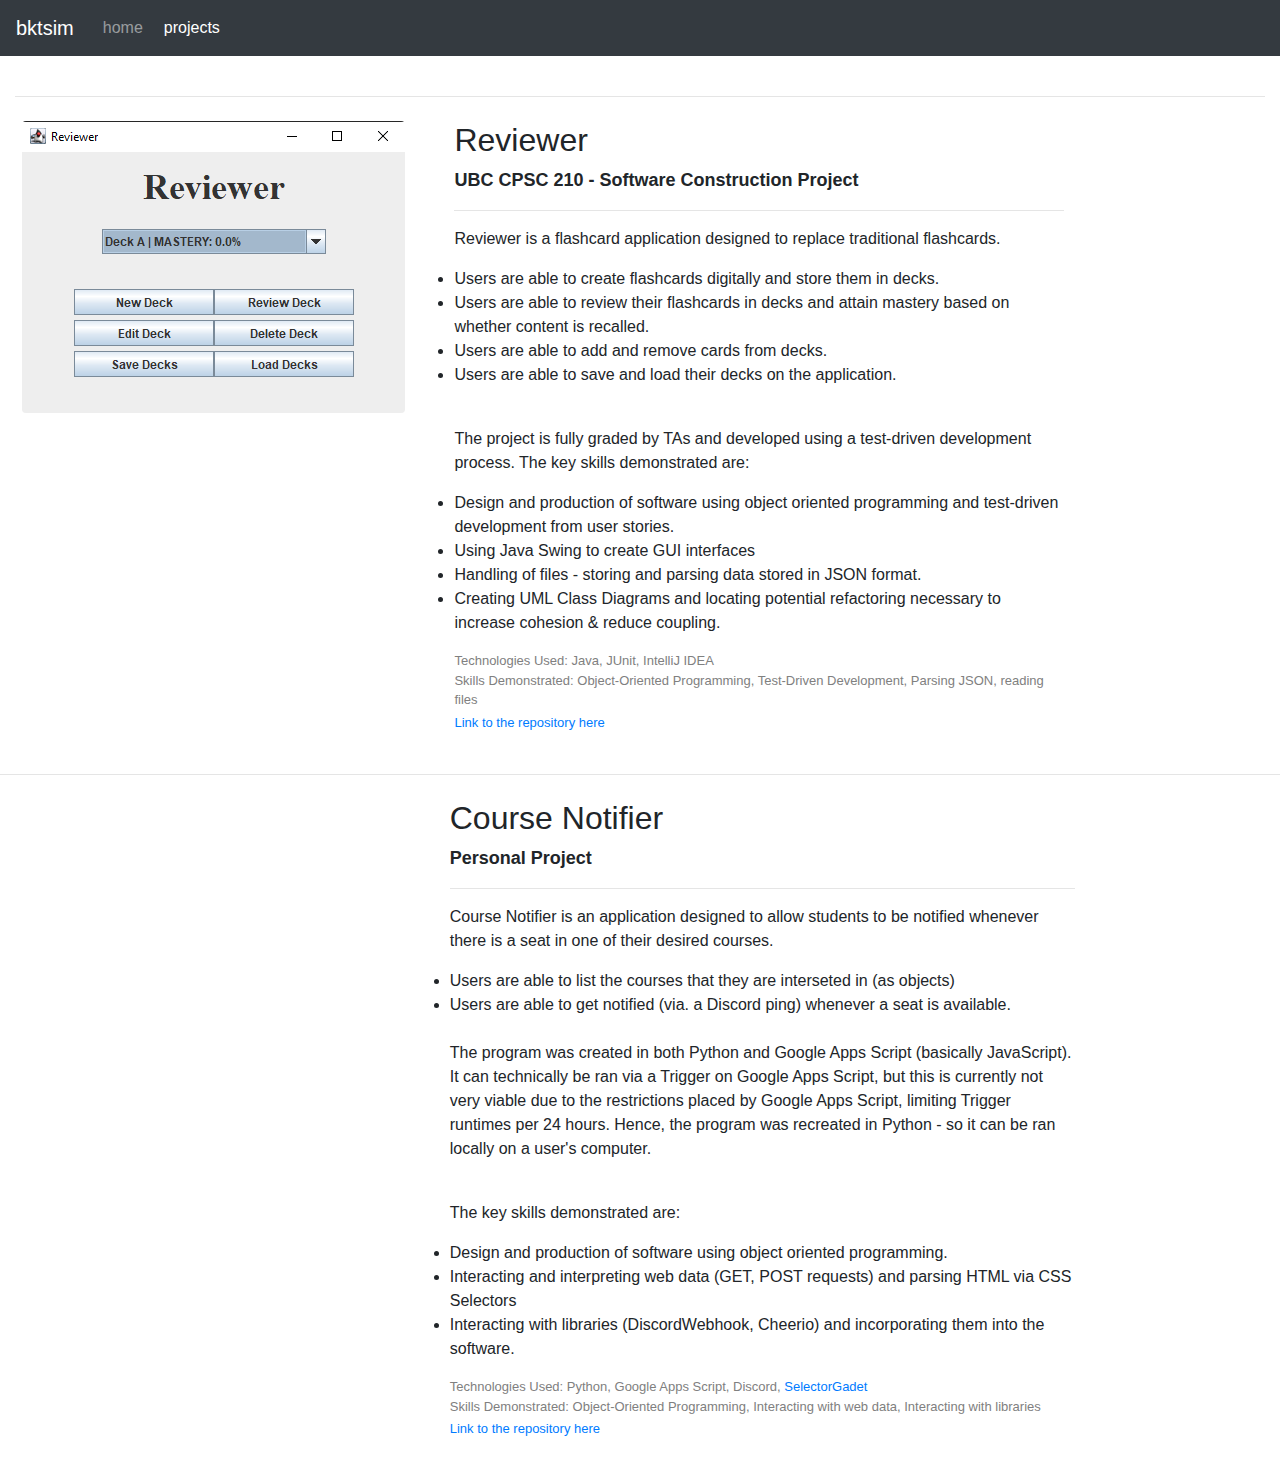
==== projects.html @ 59d70c3c "projects" ====
<!doctype html>
<html lang="en">
  <head>
    <!-- Required meta tags -->
    <meta charset="utf-8">
    <meta name="viewport" content="width=device-width, initial-scale=1, shrink-to-fit=no">
    <link rel="stylesheet" href="styles.css">
    <!-- Bootstrap CSS -->
    <meta name="viewport" content="width=device-width, initial-scale=1, shrink-to-fit=no">
    <link rel="stylesheet" href="https://maxcdn.bootstrapcdn.com/bootstrap/4.0.0/css/bootstrap.min.css" integrity="sha384-Gn5384xqQ1aoWXA+058RXPxPg6fy4IWvTNh0E263XmFcJlSAwiGgFAW/dAiS6JXm" crossorigin="anonymous">
    <link rel="icon" href="/img/rin.jpg">
    <title>bktsim</title>
  </head>
  
  <nav class="navbar navbar-expand-lg sticky-top navbar-dark bg-dark">
    <a class="navbar-brand" href="index.html">
        bktsim </a>
    <button class="navbar-toggler" type="button" data-toggle="collapse" data-target="#navbarNavAltMarkup" aria-controls="navbarNavAltMarkup" aria-expanded="false" aria-label="Toggle navigation">
      <span class="navbar-toggler-icon"></span>
    </button>
    <div class="collapse navbar-collapse" id="navbarNavAltMarkup">
      <div class="navbar-nav">
        <a class="nav-item nav-link" href="index.html">home</a>
        <a class="nav-item nav-link active" href="projects.html">projects<span class="sr-only">(current)</span></a>
      </div>
    </div>
  </nav>


  <body>
      <br>
      
      <div class="container-fluid main-frame">
          <hr>
          <div class = "row mt-4">

              <div class="col-4 text-center" style="margin-right: 1%;">
                    <img src="img/reviewer/Reviewer1.png" class="rounded mx-auto d-block">
              </div>

              <div class = "col-6">
                  <h2> Reviewer </h2>

                  <b style="font-size: large;"> UBC CPSC 210 - Software Construction Project </b>

                  <br>
                  <hr>

                  <p> Reviewer is a flashcard application designed to replace traditional flashcards. 
                      <li> Users are able to create flashcards digitally and store them in decks. </li>
                      <li> Users are able to review their flashcards in decks and attain mastery based on whether content is recalled. </li>
                      <li> Users are able to add and remove cards from decks. </li>
                      <li> Users are able to save and load their decks on the application. </li> 
                  </p>

                  <br>

                  <p> The project is fully graded by TAs and developed using a test-driven development process. The key skills demonstrated are:
                      <li> Design and production of software using object oriented programming and test-driven development from user stories. </li> 
                      <li> Using Java Swing to create GUI interfaces </li>
                      <li> Handling of files - storing and parsing data stored in JSON format. </li>
                      <li> Creating UML Class Diagrams and locating potential refactoring necessary to increase cohesion & reduce coupling. </li> 
                  </p>
                  
                  <p style="color:gray; font-size: small; margin-bottom: 0%;"> Technologies Used: Java, JUnit, IntelliJ IDEA </p>
                  <p style="color:gray; font-size: small; margin-bottom: 0%;"> Skills Demonstrated: Object-Oriented Programming, Test-Driven Development, Parsing JSON, reading files </p>
                  <a href="https://github.com/bktsim/reviewer" style="font-size: small; margin-top: 0%;"> Link to the repository here </a>
                  <br>
                  <br>
              </div>
           </div>
         </div>
         <hr>
         <div class = "row mt-4">

            <div class="col-4 text-center" style="margin-right: 1%;">
                  
            </div>

            <div class = "col-6">
                <h2> Course Notifier </h2>

                <b style="font-size: large;"> Personal Project </b>

                <br>
                <hr>

                <p> Course Notifier is an application designed to allow students to be notified whenever there is a seat in one of their desired courses. 
                    <li> Users are able to list the courses that they are interseted in (as objects) </li>
                    <li> Users are able to get notified (via. a Discord ping) whenever a seat is available. </li>
                    <br>
                    The program was created in both Python and Google Apps Script (basically JavaScript). It can technically be ran via a Trigger on Google Apps Script,
                    but this is currently not very viable due to the restrictions placed by Google Apps Script, limiting Trigger runtimes per 24 hours. Hence, the program
                    was recreated in Python - so it can be ran locally on a user's computer.
                </p>

                <br>

                <p> The key skills demonstrated are:
                    <li> Design and production of software using object oriented programming. </li>
                    <li> Interacting and interpreting web data (GET, POST requests) and parsing HTML via CSS Selectors </li> 
                    <li> Interacting with libraries (DiscordWebhook, Cheerio) and incorporating them into the software. </li>
                </p>
                
                <p style="color:gray; font-size: small; margin-bottom: 0%;"> Technologies Used: Python, Google Apps Script, Discord, 
                    <a href="https://chrome.google.com/webstore/detail/selectorgadget/mhjhnkcfbdhnjickkkdbjoemdmbfginb?"> SelectorGadet </a> </p>
                <p style="color:gray; font-size: small; margin-bottom: 0%;"> Skills Demonstrated: Object-Oriented Programming, Interacting with web data, Interacting with libraries </p>
                <a href="https://github.com/bktsim/courses-notifier" style="font-size: small; margin-top: 0%;"> Link to the repository here </a>
                <br>
                <br>
            </div>
            <hr>
      </div>
  </body>
</html>
---- styles.css ----
body {
    color:antiquewhite;
    font-family: 'Gill Sans', 'Gill Sans MT', Calibri, 'Trebuchet MS', sans-serif;
}

nav {
    font-family: 'Gill Sans', 'Gill Sans MT', Calibri, 'Trebuchet MS', sans-serif
}

a.nav-item {
    margin-left: 5px;
}

@media screen and (max-width:400px) /*for small screen like mobile*/
{
   .main-frame
   {
      font-size: 1px /*adjust as per requirement*/
   }
}

@media screen and (min-width:401px)  /*for screen larger than mobile*/
{
   .main-frame
   {
      font-size: 16px /*adjust as per requirement*/
   }
}
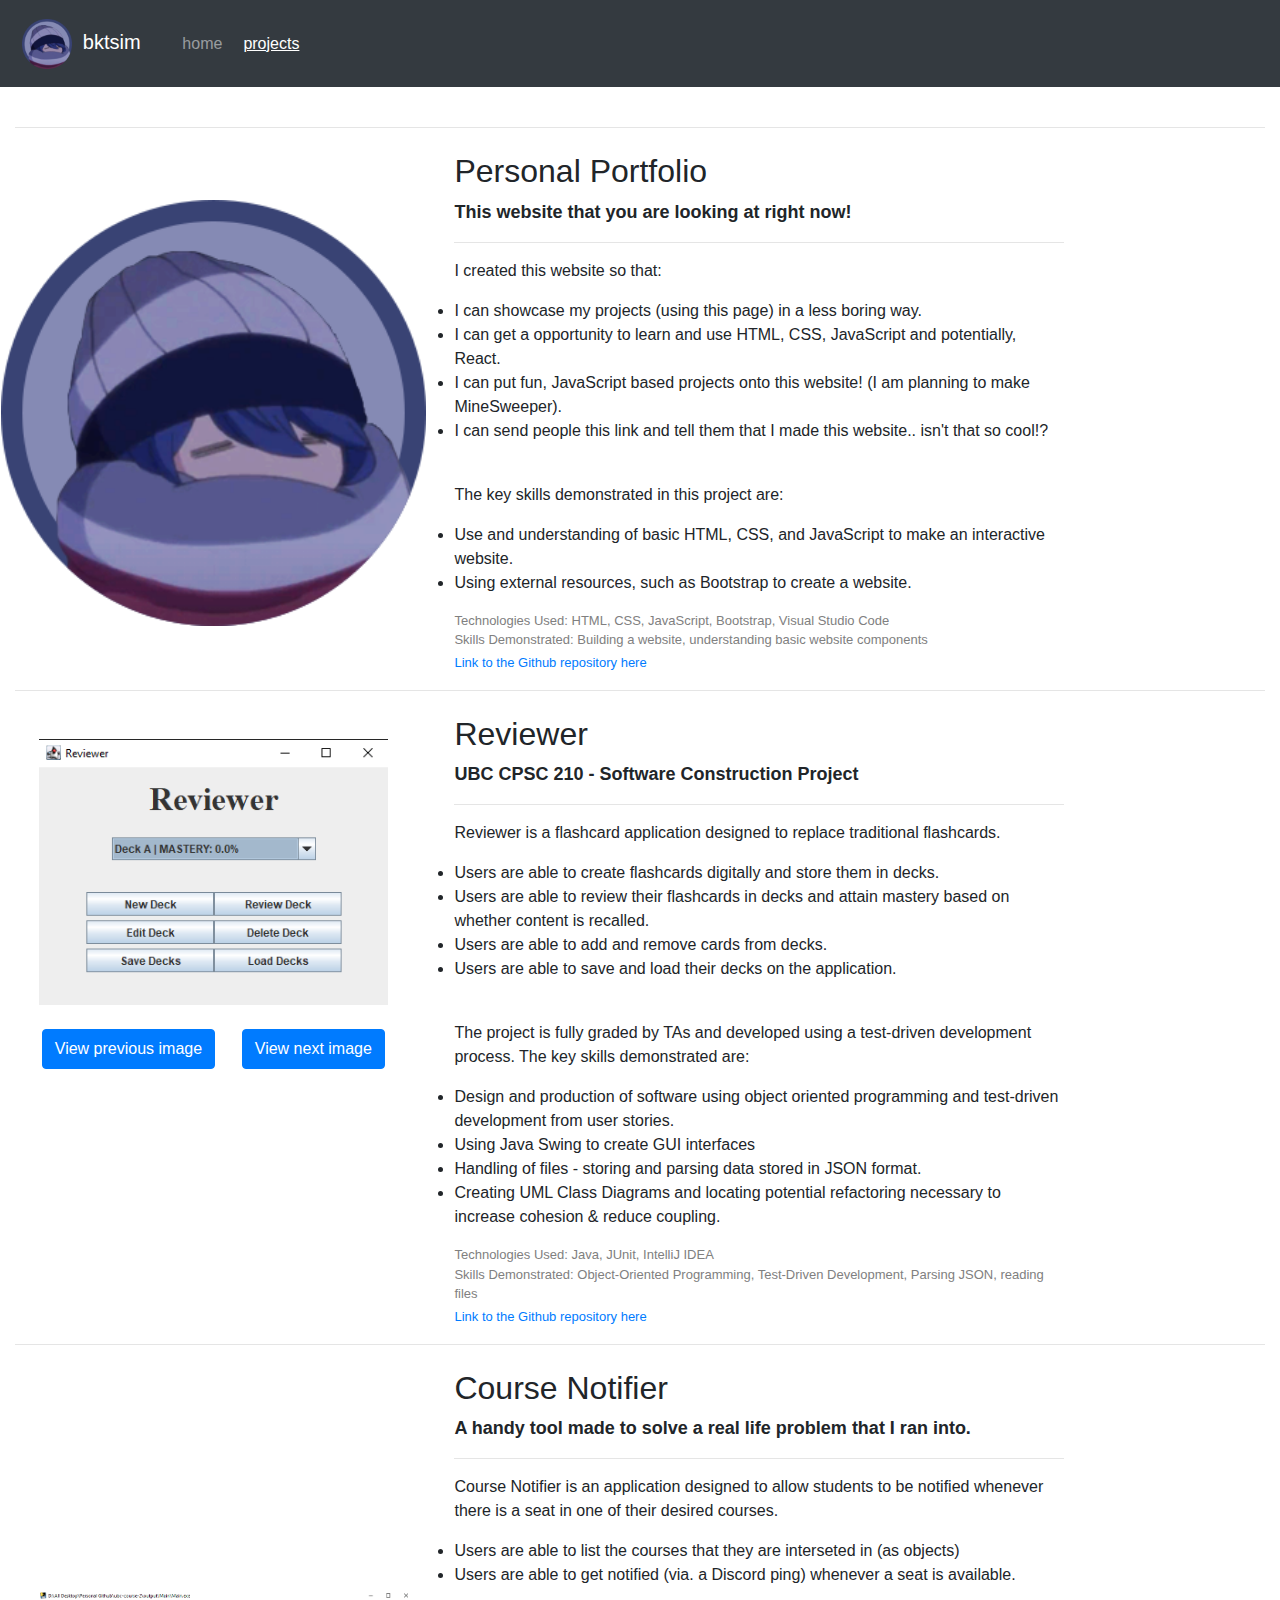
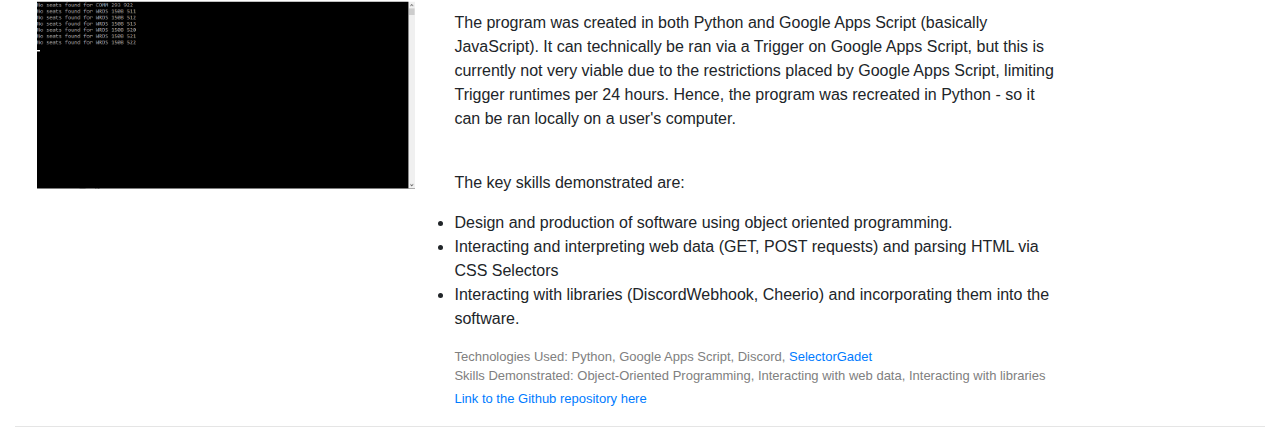
==== commit 10cfc18f: "projects page" ====
--- a/projects.html
+++ b/projects.html
@@ -1,115 +1,187 @@
 <!doctype html>
 <html lang="en">
-  <head>
-    <!-- Required meta tags -->
-    <meta charset="utf-8">
-    <meta name="viewport" content="width=device-width, initial-scale=1, shrink-to-fit=no">
-    <link rel="stylesheet" href="styles.css">
-    <!-- Bootstrap CSS -->
-    <meta name="viewport" content="width=device-width, initial-scale=1, shrink-to-fit=no">
-    <link rel="stylesheet" href="https://maxcdn.bootstrapcdn.com/bootstrap/4.0.0/css/bootstrap.min.css" integrity="sha384-Gn5384xqQ1aoWXA+058RXPxPg6fy4IWvTNh0E263XmFcJlSAwiGgFAW/dAiS6JXm" crossorigin="anonymous">
-    <link rel="icon" href="/img/rin.jpg">
-    <title>bktsim</title>
-  </head>
+
+<head>
+  <meta charset="utf-8">
+  <meta name="viewport" content="width=device-width, initial-scale=1, shrink-to-fit=no">
+  <link rel="stylesheet" href="styles.css">
+  <meta name="viewport" content="width=device-width, initial-scale=1, shrink-to-fit=no">
+  <link rel="stylesheet" href="https://maxcdn.bootstrapcdn.com/bootstrap/4.0.0/css/bootstrap.min.css"
+    integrity="sha384-Gn5384xqQ1aoWXA+058RXPxPg6fy4IWvTNh0E263XmFcJlSAwiGgFAW/dAiS6JXm" crossorigin="anonymous">
+    <script src="https://cdn.jsdelivr.net/npm/bootstrap@5.0.0-beta3/dist/js/bootstrap.bundle.min.js" integrity="sha384-JEW9xMcG8R+pH31jmWH6WWP0WintQrMb4s7ZOdauHnUtxwoG2vI5DkLtS3qm9Ekf" crossorigin="anonymous"></script>
+  <link rel="icon" href="img/Icon.png">
+  <title>projects</title>
+</head>
+
+<nav class="navbar navbar-expand-lg sticky-top navbar-dark bg-dark">
+  <a class="navbar-brand" href="index.html" style="margin-right: 2em;">
+    <img src="img/Icon.png" width="50" height="50" style="margin: 5%;" >
+    bktsim </a>
+  <button class="navbar-toggler" type="button" data-toggle="collapse" data-target="#navbarNavAltMarkup"
+    aria-controls="navbarNavAltMarkup" aria-expanded="false" aria-label="Toggle navigation">
+    <span class="navbar-toggler-icon"></span>
+  </button>
+  <div class="collapse navbar-collapse" id="navbarNavAltMarkup">
+    <div class="navbar-nav">
+      <a class="nav-item nav-link" href="index.html">home</a>
+      <a class="nav-item nav-link active" href="projects.html"><u>projects</u><span class="sr-only">(current)</span></a>
+    </div>
+  </div>
+</nav>
+
+
+<body>
+  <br>
+
+  <div class="container-fluid main-frame">
+    <hr>
+
+    <div class="row mt-4">
+      <div class="col-4 d-flex justify-content-center p-5" style="margin-right: 1%;">
+        <img src="img/Icon.png">
+      </div>
+      <div class="col-6">
+        <h2> Personal Portfolio </h2>
+        <b style="font-size: large;"> This website that you are looking at right now! </b>
+        <hr>
+        <p>I created this website so that:
+          <li> I can showcase my projects (using this page) in a less boring way. </li>
+          <li> I can get a opportunity to learn and use HTML, CSS, JavaScript and potentially, React. </li>
+          <li> I can put fun, JavaScript based projects onto this website! (I am planning to make MineSweeper). </li>
+          <li> I can send people this link and tell them that I made this website.. isn't that so cool!? </li>
+        </p> 
+
+        <br>
+        <p> The key skills demonstrated in this project are:
+          <li> Use and understanding of basic HTML, CSS, and JavaScript to make an interactive website. </li>
+          <lI> Using external resources, such as Bootstrap to create a website. </lI>
+        </p>
+        
+        <p style="color:gray; font-size: small; margin-bottom: 0%;"> Technologies Used: HTML, CSS, JavaScript, Bootstrap, Visual Studio Code </p>
+        <p style="color:gray; font-size: small; margin-bottom: 0%;"> Skills Demonstrated: Building a website, understanding basic website components </p>
+        <a href="https://github.com/bktsim/bktsim.github.io" style="font-size: small; margin-top: 0%;"> Link to the Github repository here </a>
+      </div>
+      
+
+    </div>
+
+    <hr>
+    <div class="row mt-4">
+      <div class="col-4" style="margin-right: 1%;">
+        <div class="container-fluid">
+          <div class = "row d-flex justify-content-center border-light p-4">
+            <img id="ReviewerImage" src="img/reviewer/Reviewer1.png" class="img-fluid my-auto justify-content-center">
+          </div>
+          
+          <script>
+            var count = 1;
+            const images = 4;
+            const image = document.getElementById("ReviewerImage");
+
+            function onClickReviewer(i) {
+              if (i > 0 && count + 1 <= images) {
+                count += 1
+              } else if (i > 0 && count + 1 > images) {
+                count = 1
+              } else if (i < 0 && count - 1 >= 1) {
+                count -= 1
+              } else {
+                count = 4
+              }
+              image.src = "img/reviewer/Reviewer" + count + ".png";
+            };
+          </script>
+          <div class = "row d-flex justify-content-center ">
+            <button type="button" class="btn btn-primary" onclick=onClickReviewer(-1)> View previous image </button>
+            <p>&nbsp; &nbsp; &nbsp;&nbsp;</p>
+            <button type="button" class="btn btn-primary" onclick=onClickReviewer(1)> View next image </button>
+          </div>
+        </div>
+      </div>
+      
+      <div class="col-6">
+        <h2> Reviewer </h2>
+        <b style="font-size: large;"> UBC CPSC 210 - Software Construction Project </b>
   
-  <nav class="navbar navbar-expand-lg sticky-top navbar-dark bg-dark">
-    <a class="navbar-brand" href="index.html">
-        bktsim </a>
-    <button class="navbar-toggler" type="button" data-toggle="collapse" data-target="#navbarNavAltMarkup" aria-controls="navbarNavAltMarkup" aria-expanded="false" aria-label="Toggle navigation">
-      <span class="navbar-toggler-icon"></span>
-    </button>
-    <div class="collapse navbar-collapse" id="navbarNavAltMarkup">
-      <div class="navbar-nav">
-        <a class="nav-item nav-link" href="index.html">home</a>
-        <a class="nav-item nav-link active" href="projects.html">projects<span class="sr-only">(current)</span></a>
+        <br>
+        <hr>
+  
+        <p> Reviewer is a flashcard application designed to replace traditional flashcards.
+          <li> Users are able to create flashcards digitally and store them in decks. </li>
+          <li> Users are able to review their flashcards in decks and attain mastery based on whether content is
+            recalled. </li>
+          <li> Users are able to add and remove cards from decks. </li>
+          <li> Users are able to save and load their decks on the application. </li>
+        </p>
+
+        <br>
+
+        <p> The project is fully graded by TAs and developed using a test-driven development process. The key skills
+          demonstrated are:
+          <li> Design and production of software using object oriented programming and test-driven development from user
+            stories. </li>
+          <li> Using Java Swing to create GUI interfaces </li>
+          <li> Handling of files - storing and parsing data stored in JSON format. </li>
+          <li> Creating UML Class Diagrams and locating potential refactoring necessary to increase cohesion & reduce
+            coupling. </li>
+        </p>
+
+        <p style="color:gray; font-size: small; margin-bottom: 0%;"> Technologies Used: Java, JUnit, IntelliJ IDEA </p>
+        <p style="color:gray; font-size: small; margin-bottom: 0%;"> Skills Demonstrated: Object-Oriented Programming,
+          Test-Driven Development, Parsing JSON, reading files </p>
+        <a href="https://github.com/bktsim/reviewer" style="font-size: small; margin-top: 0%;"> Link to the Github repository here </a>
+      </div>
+
+      <br>
+      <br>
+    </div>
+  
+  <hr>
+
+    <div class="row mt-4">
+      <div class="col-4 d-flex justify-content-center p-4" style="margin-left: 1%;">
+        <img src="img/notifier/CourseNotifier.png" class="img-fluid my-auto" style="margin: 3%;">
+      </div>
+      
+      <div class="col-6">
+        <h2> Course Notifier </h2>
+        <b style="font-size: large;"> A handy tool made to solve a real life problem that I ran into. </b>
+
+        <br>
+        <hr>
+      
+        <p> Course Notifier is an application designed to allow students to be notified whenever there is a seat in one of
+          their desired courses.
+          <li> Users are able to list the courses that they are interseted in (as objects) </li>
+          <li> Users are able to get notified (via. a Discord ping) whenever a seat is available. </li>
+          <br>
+          The program was created in both Python and Google Apps Script (basically JavaScript). It can technically be ran
+          via a Trigger on Google Apps Script,
+          but this is currently not very viable due to the restrictions placed by Google Apps Script, limiting Trigger
+          runtimes per 24 hours. Hence, the program
+          was recreated in Python - so it can be ran locally on a user's computer.
+        </p>
+      
+        <br>
+      
+        <p> The key skills demonstrated are:
+          <li> Design and production of software using object oriented programming. </li>
+          <li> Interacting and interpreting web data (GET, POST requests) and parsing HTML via CSS Selectors </li>
+          <li> Interacting with libraries (DiscordWebhook, Cheerio) and incorporating them into the software. </li>
+        </p>
+      
+        <p style="color:gray; font-size: small; margin-bottom: 0%;"> Technologies Used: Python, Google Apps Script, Discord,
+          <a href="https://chrome.google.com/webstore/detail/selectorgadget/mhjhnkcfbdhnjickkkdbjoemdmbfginb?"> SelectorGadet </a>
+        </p>
+        <p style="color:gray; font-size: small; margin-bottom: 0%;"> Skills Demonstrated: Object-Oriented Programming,
+          Interacting with web data, Interacting with libraries </p>
+        <a href="https://github.com/bktsim/courses-notifier" style="font-size: small; margin-top: 0%;"> Link to the Github repository here </a>
+
       </div>
     </div>
-  </nav>
 
-
-  <body>
-      <br>
-      
-      <div class="container-fluid main-frame">
-          <hr>
-          <div class = "row mt-4">
-
-              <div class="col-4 text-center" style="margin-right: 1%;">
-                    <img src="img/reviewer/Reviewer1.png" class="rounded mx-auto d-block">
-              </div>
-
-              <div class = "col-6">
-                  <h2> Reviewer </h2>
-
-                  <b style="font-size: large;"> UBC CPSC 210 - Software Construction Project </b>
-
-                  <br>
-                  <hr>
-
-                  <p> Reviewer is a flashcard application designed to replace traditional flashcards. 
-                      <li> Users are able to create flashcards digitally and store them in decks. </li>
-                      <li> Users are able to review their flashcards in decks and attain mastery based on whether content is recalled. </li>
-                      <li> Users are able to add and remove cards from decks. </li>
-                      <li> Users are able to save and load their decks on the application. </li> 
-                  </p>
-
-                  <br>
-
-                  <p> The project is fully graded by TAs and developed using a test-driven development process. The key skills demonstrated are:
-                      <li> Design and production of software using object oriented programming and test-driven development from user stories. </li> 
-                      <li> Using Java Swing to create GUI interfaces </li>
-                      <li> Handling of files - storing and parsing data stored in JSON format. </li>
-                      <li> Creating UML Class Diagrams and locating potential refactoring necessary to increase cohesion & reduce coupling. </li> 
-                  </p>
-                  
-                  <p style="color:gray; font-size: small; margin-bottom: 0%;"> Technologies Used: Java, JUnit, IntelliJ IDEA </p>
-                  <p style="color:gray; font-size: small; margin-bottom: 0%;"> Skills Demonstrated: Object-Oriented Programming, Test-Driven Development, Parsing JSON, reading files </p>
-                  <a href="https://github.com/bktsim/reviewer" style="font-size: small; margin-top: 0%;"> Link to the repository here </a>
-                  <br>
-                  <br>
-              </div>
-           </div>
-         </div>
-         <hr>
-         <div class = "row mt-4">
-
-            <div class="col-4 text-center" style="margin-right: 1%;">
-                  
-            </div>
-
-            <div class = "col-6">
-                <h2> Course Notifier </h2>
-
-                <b style="font-size: large;"> Personal Project </b>
-
-                <br>
-                <hr>
-
-                <p> Course Notifier is an application designed to allow students to be notified whenever there is a seat in one of their desired courses. 
-                    <li> Users are able to list the courses that they are interseted in (as objects) </li>
-                    <li> Users are able to get notified (via. a Discord ping) whenever a seat is available. </li>
-                    <br>
-                    The program was created in both Python and Google Apps Script (basically JavaScript). It can technically be ran via a Trigger on Google Apps Script,
-                    but this is currently not very viable due to the restrictions placed by Google Apps Script, limiting Trigger runtimes per 24 hours. Hence, the program
-                    was recreated in Python - so it can be ran locally on a user's computer.
-                </p>
-
-                <br>
-
-                <p> The key skills demonstrated are:
-                    <li> Design and production of software using object oriented programming. </li>
-                    <li> Interacting and interpreting web data (GET, POST requests) and parsing HTML via CSS Selectors </li> 
-                    <li> Interacting with libraries (DiscordWebhook, Cheerio) and incorporating them into the software. </li>
-                </p>
-                
-                <p style="color:gray; font-size: small; margin-bottom: 0%;"> Technologies Used: Python, Google Apps Script, Discord, 
-                    <a href="https://chrome.google.com/webstore/detail/selectorgadget/mhjhnkcfbdhnjickkkdbjoemdmbfginb?"> SelectorGadet </a> </p>
-                <p style="color:gray; font-size: small; margin-bottom: 0%;"> Skills Demonstrated: Object-Oriented Programming, Interacting with web data, Interacting with libraries </p>
-                <a href="https://github.com/bktsim/courses-notifier" style="font-size: small; margin-top: 0%;"> Link to the repository here </a>
-                <br>
-                <br>
-            </div>
-            <hr>
-      </div>
-  </body>
+    <hr>
+    <!-- Next project div here -->
+  </div>
+</body>
 </html>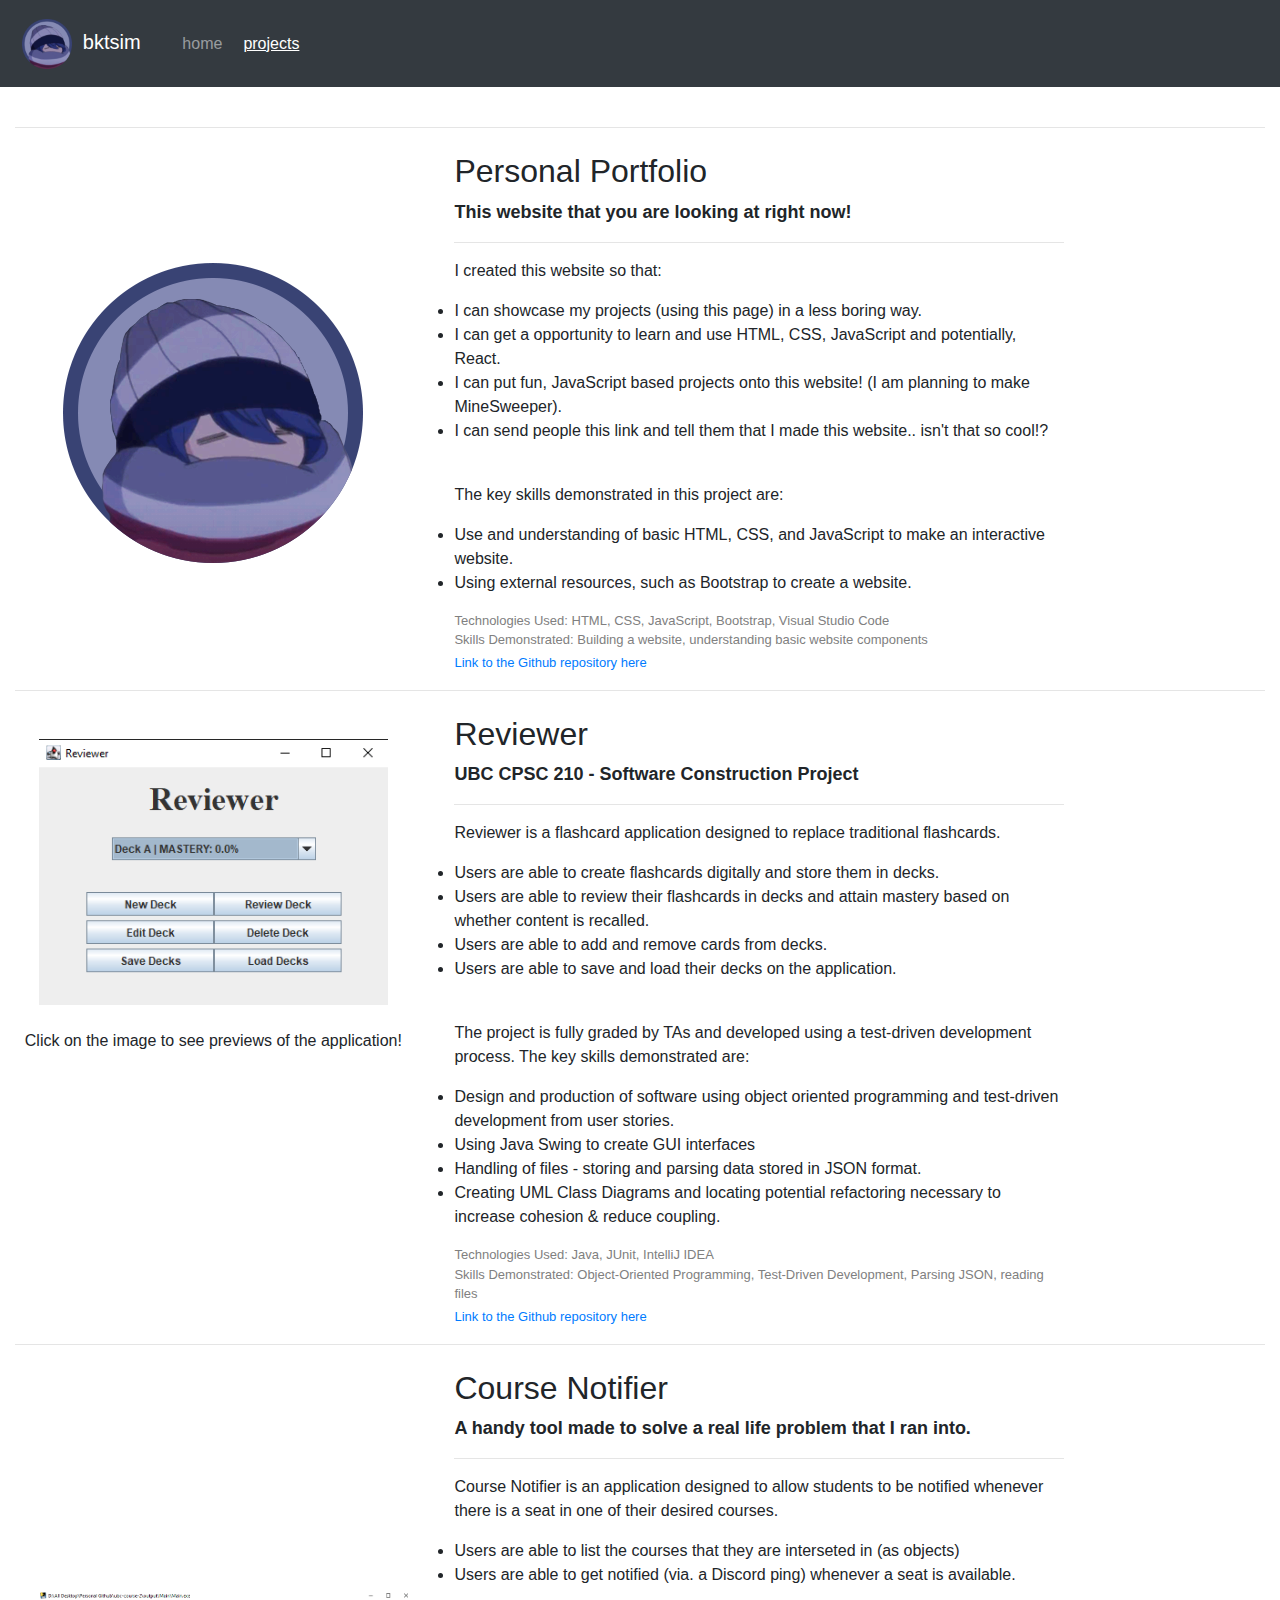
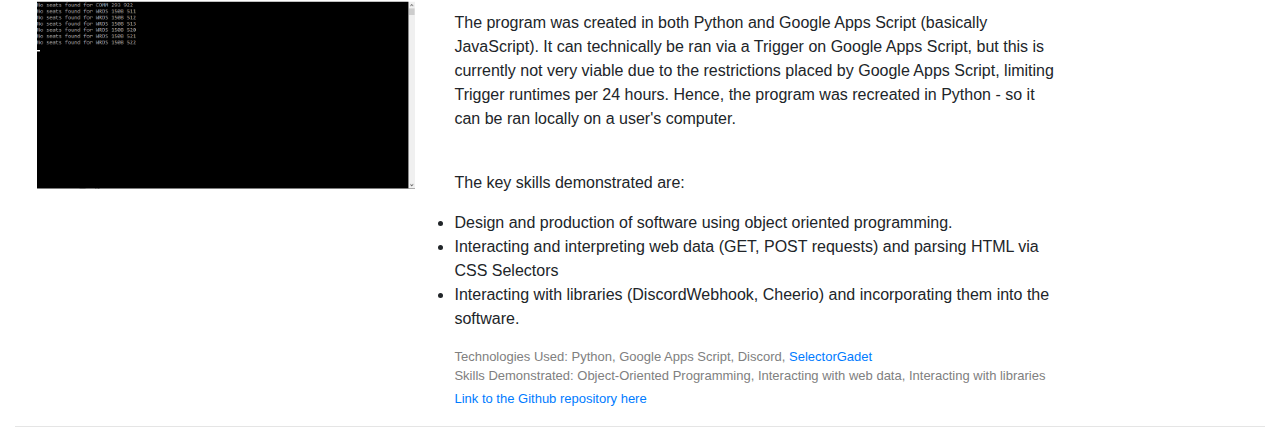
==== commit abd21ac3: "url & photos" ====
--- a/projects.html
+++ b/projects.html
@@ -14,7 +14,7 @@
 </head>
 
 <nav class="navbar navbar-expand-lg sticky-top navbar-dark bg-dark">
-  <a class="navbar-brand" href="index.html" style="margin-right: 2em;">
+  <a class="navbar-brand" href="index" style="margin-right: 2em;">
     <img src="img/Icon.png" width="50" height="50" style="margin: 5%;" >
     bktsim </a>
   <button class="navbar-toggler" type="button" data-toggle="collapse" data-target="#navbarNavAltMarkup"
@@ -23,8 +23,8 @@
   </button>
   <div class="collapse navbar-collapse" id="navbarNavAltMarkup">
     <div class="navbar-nav">
-      <a class="nav-item nav-link" href="index.html">home</a>
-      <a class="nav-item nav-link active" href="projects.html"><u>projects</u><span class="sr-only">(current)</span></a>
+      <a class="nav-item nav-link" href="index">home</a>
+      <a class="nav-item nav-link active" href="projects"><u>projects</u><span class="sr-only">(current)</span></a>
     </div>
   </div>
 </nav>
@@ -38,7 +38,7 @@
 
     <div class="row mt-4">
       <div class="col-4 d-flex justify-content-center p-5" style="margin-right: 1%;">
-        <img src="img/Icon.png">
+        <img src="img/Icon.png" class="img-fluid my-auto">
       </div>
       <div class="col-6">
         <h2> Personal Portfolio </h2>
@@ -70,7 +70,7 @@
       <div class="col-4" style="margin-right: 1%;">
         <div class="container-fluid">
           <div class = "row d-flex justify-content-center border-light p-4">
-            <img id="ReviewerImage" src="img/reviewer/Reviewer1.png" class="img-fluid my-auto justify-content-center">
+            <img onclick=onClickReviewer(1) id="ReviewerImage" src="img/reviewer/Reviewer1.png" class="img-fluid my-auto justify-content-center">
           </div>
           
           <script>
@@ -92,9 +92,7 @@
             };
           </script>
           <div class = "row d-flex justify-content-center ">
-            <button type="button" class="btn btn-primary" onclick=onClickReviewer(-1)> View previous image </button>
-            <p>&nbsp; &nbsp; &nbsp;&nbsp;</p>
-            <button type="button" class="btn btn-primary" onclick=onClickReviewer(1)> View next image </button>
+            <p> Click on the image to see previews of the application! </p>
           </div>
         </div>
       </div>
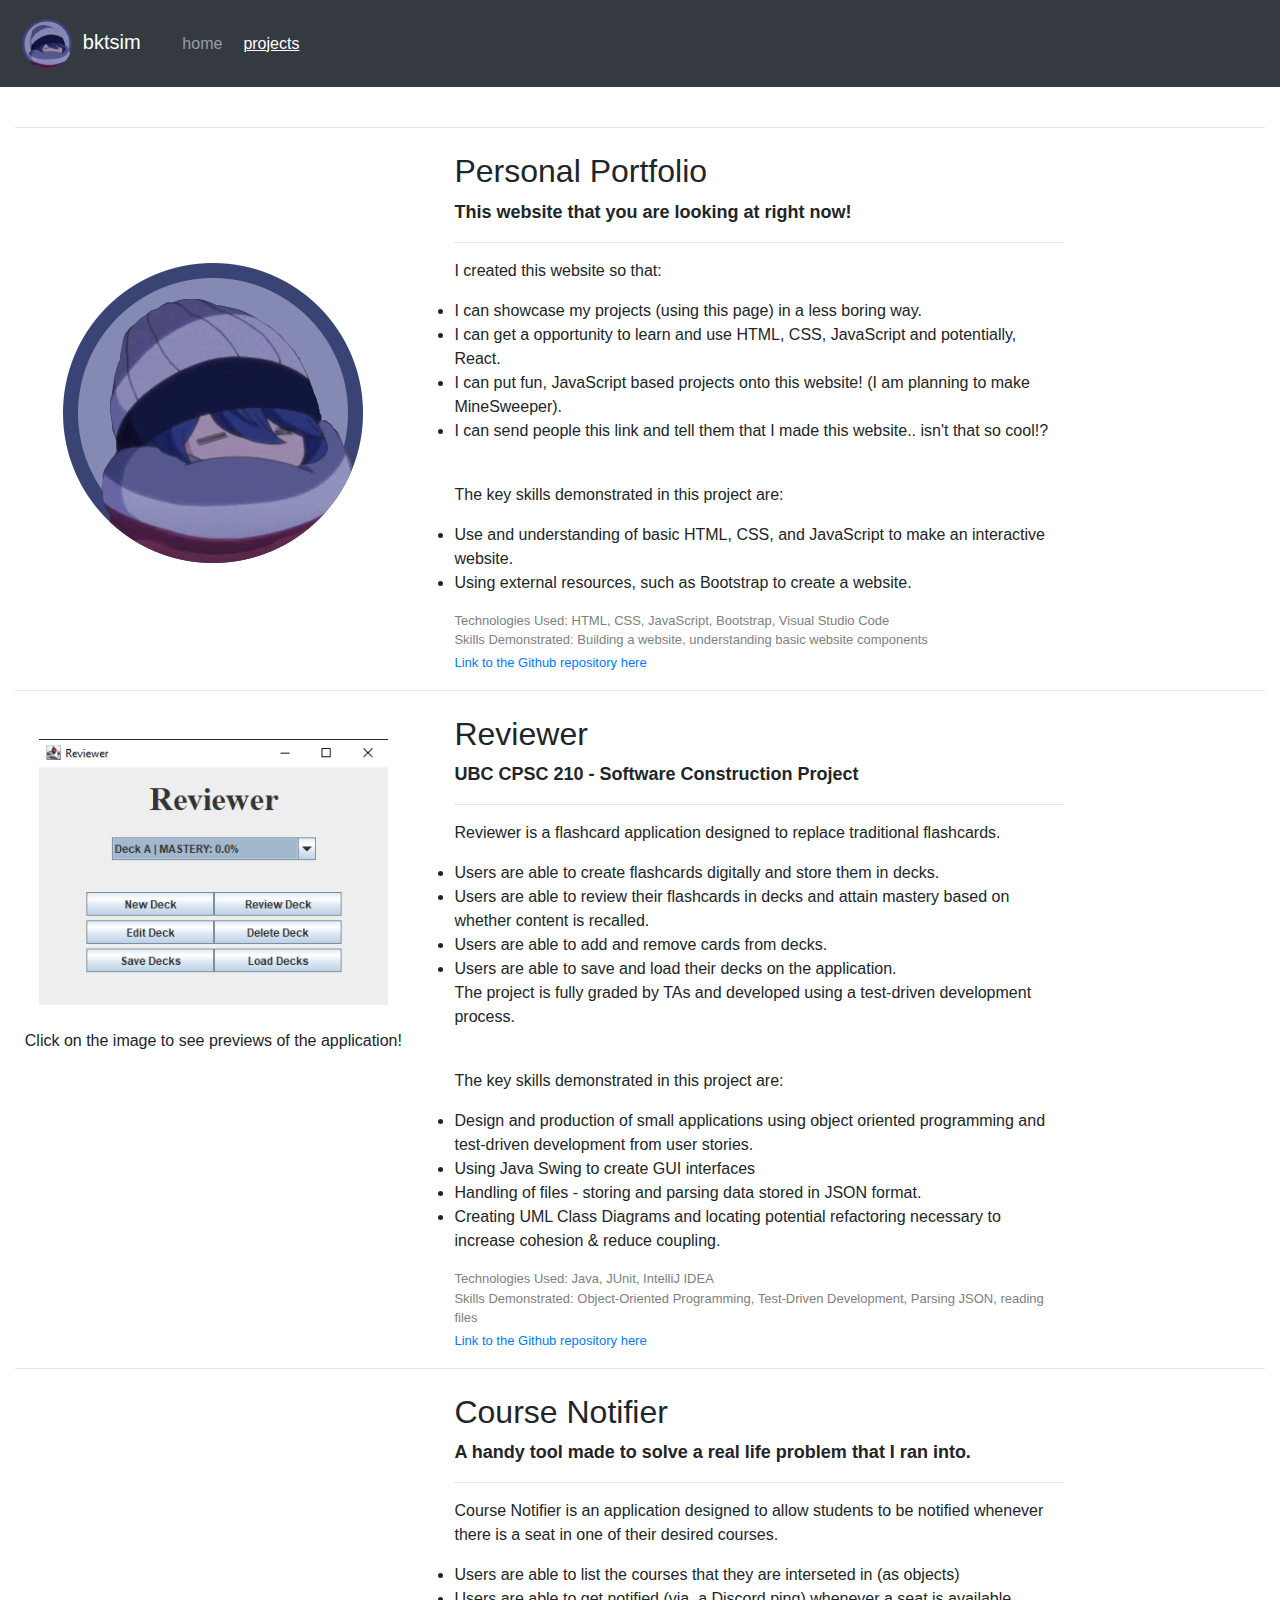
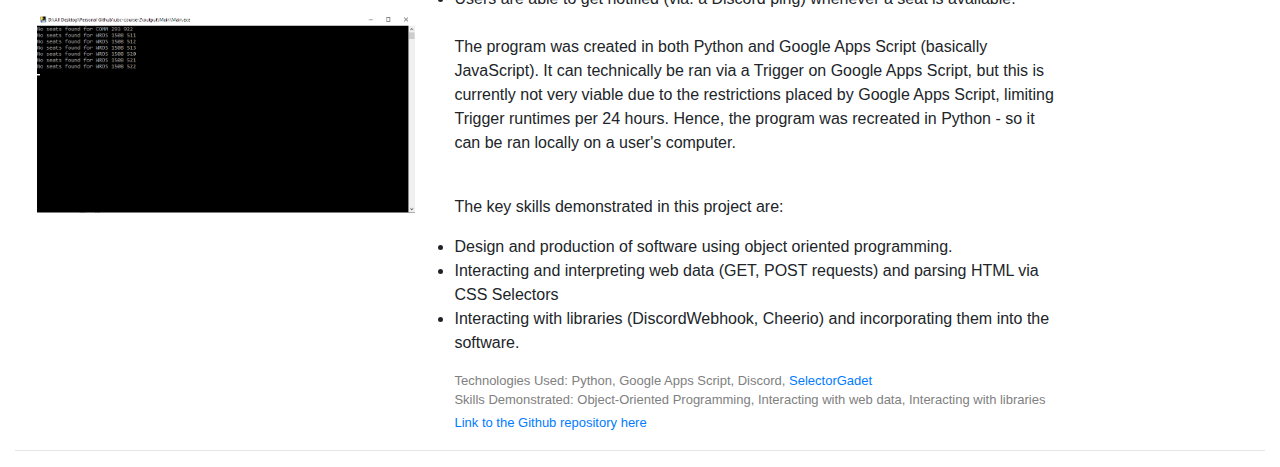
==== commit 28cdc318: "contents" ====
--- a/projects.html
+++ b/projects.html
@@ -110,13 +110,14 @@
             recalled. </li>
           <li> Users are able to add and remove cards from decks. </li>
           <li> Users are able to save and load their decks on the application. </li>
+
+          The project is fully graded by TAs and developed using a test-driven development process. 
         </p>
 
         <br>
 
-        <p> The project is fully graded by TAs and developed using a test-driven development process. The key skills
-          demonstrated are:
-          <li> Design and production of software using object oriented programming and test-driven development from user
+        <p> The key skills demonstrated in this project are:
+          <li> Design and production of small applications using object oriented programming and test-driven development from user
             stories. </li>
           <li> Using Java Swing to create GUI interfaces </li>
           <li> Handling of files - storing and parsing data stored in JSON format. </li>
@@ -162,7 +163,7 @@
       
         <br>
       
-        <p> The key skills demonstrated are:
+        <p> The key skills demonstrated in this project are:
           <li> Design and production of software using object oriented programming. </li>
           <li> Interacting and interpreting web data (GET, POST requests) and parsing HTML via CSS Selectors </li>
           <li> Interacting with libraries (DiscordWebhook, Cheerio) and incorporating them into the software. </li>
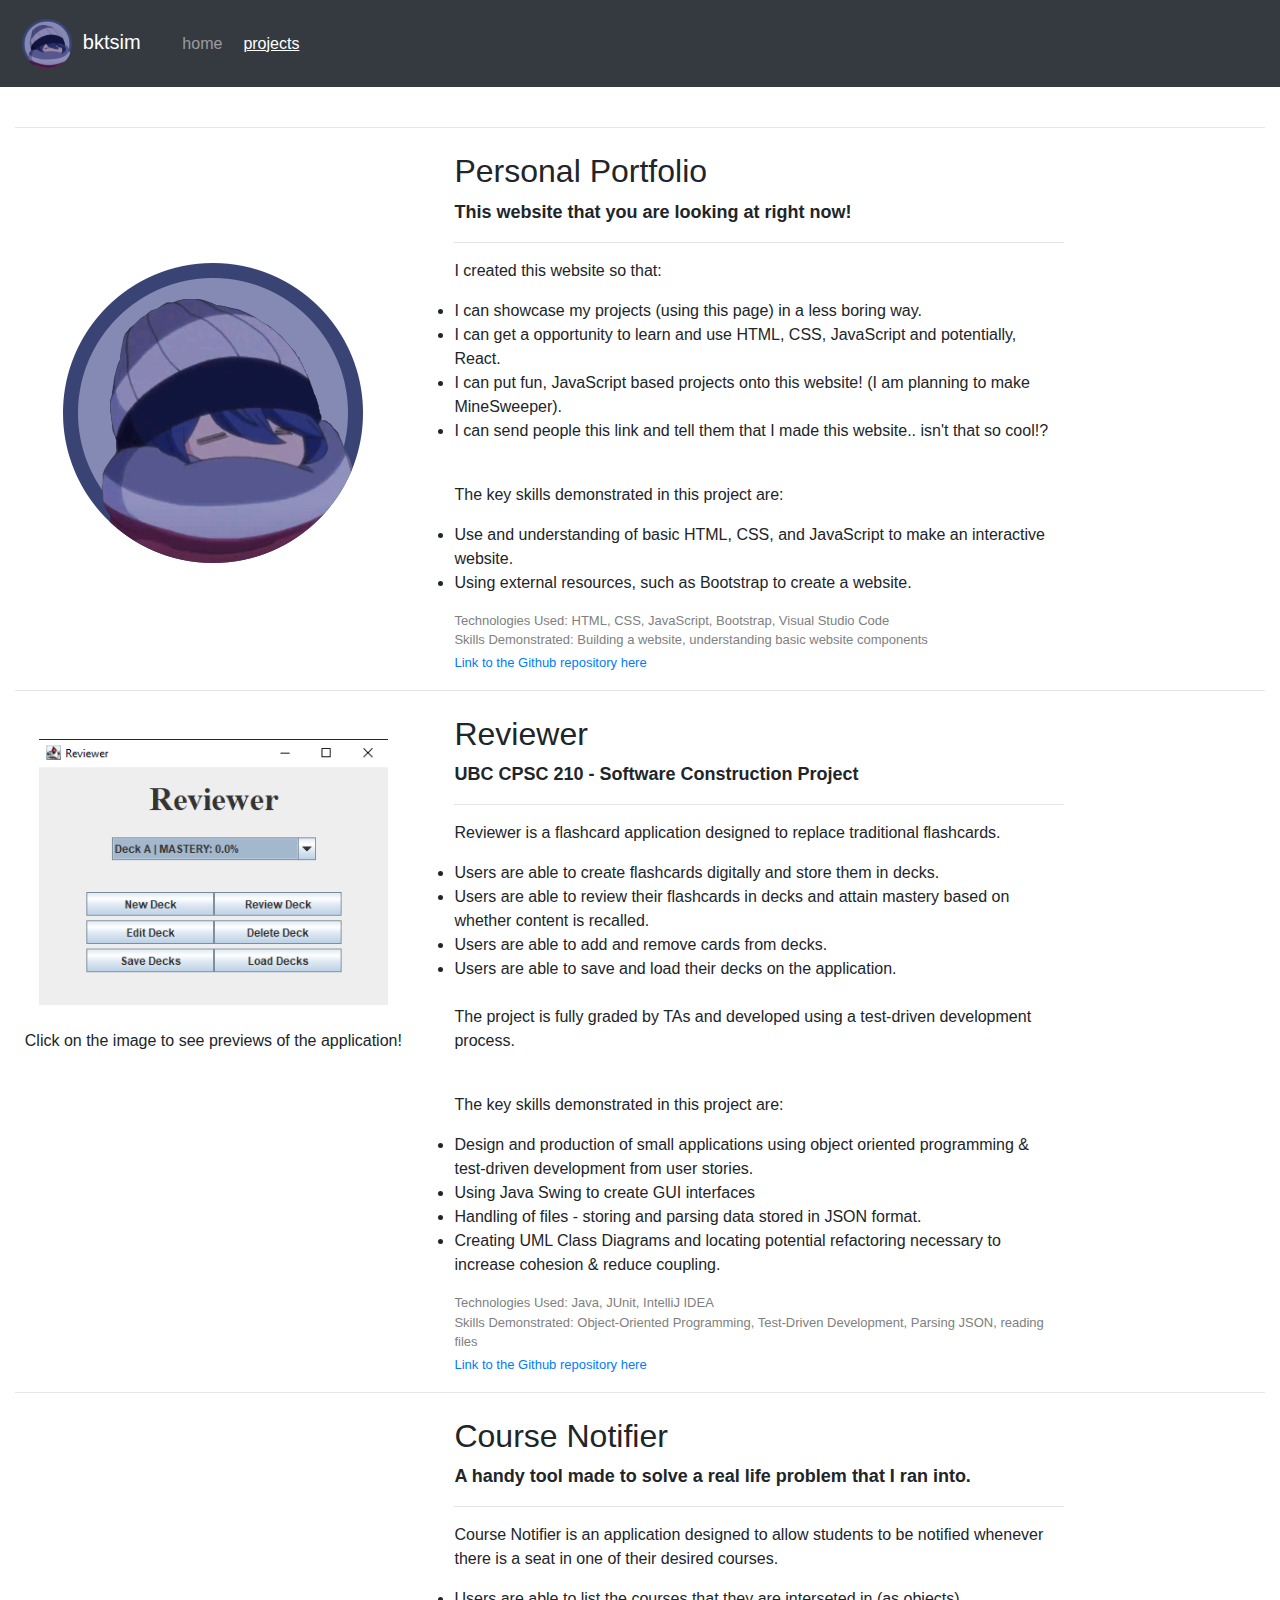
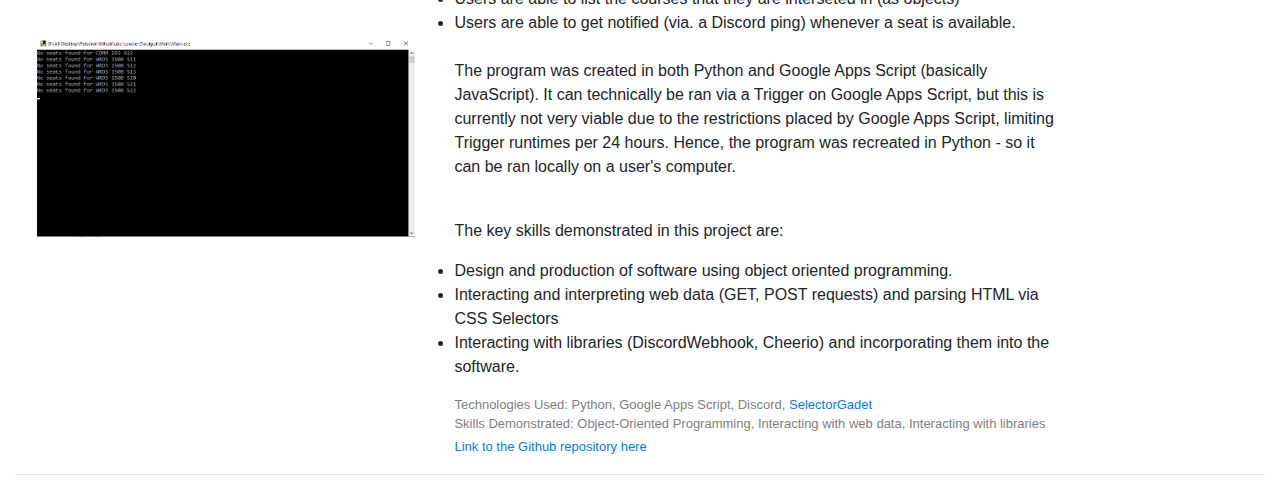
==== commit 6f520609: "minor edit" ====
--- a/projects.html
+++ b/projects.html
@@ -110,14 +110,14 @@
             recalled. </li>
           <li> Users are able to add and remove cards from decks. </li>
           <li> Users are able to save and load their decks on the application. </li>
-
+          <br>
           The project is fully graded by TAs and developed using a test-driven development process. 
         </p>
 
         <br>
 
         <p> The key skills demonstrated in this project are:
-          <li> Design and production of small applications using object oriented programming and test-driven development from user
+          <li> Design and production of small applications using object oriented programming & test-driven development from user
             stories. </li>
           <li> Using Java Swing to create GUI interfaces </li>
           <li> Handling of files - storing and parsing data stored in JSON format. </li>
